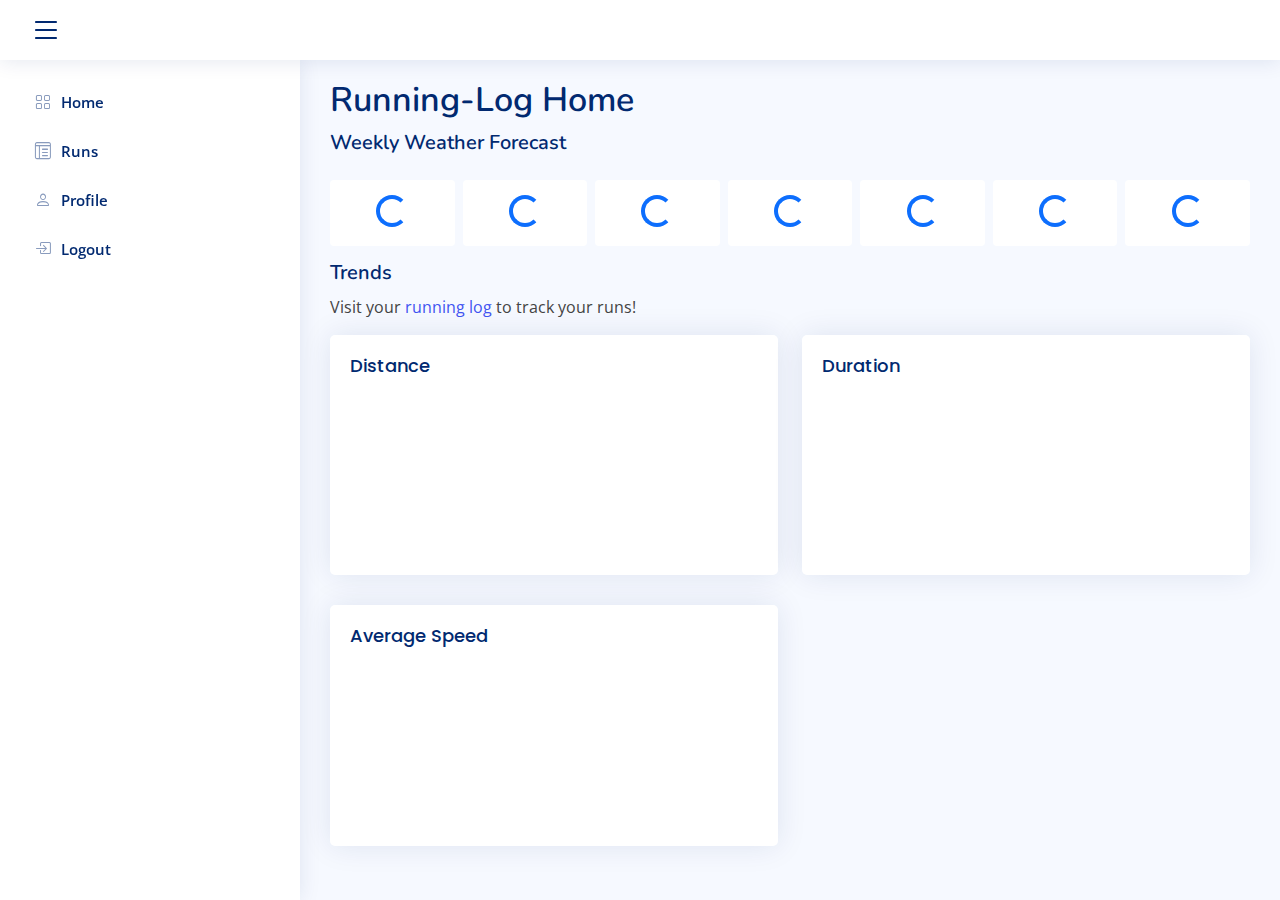
==== src/main/resources/static/home.html @ 474f9014 "Made small change to service" ====
<!DOCTYPE html>
<html lang="en">

<head>
    <meta charset="utf-8">
    <meta content="width=device-width, initial-scale=1.0" name="viewport">

    <title>Runner Home</title>
    <meta content="" name="description">
    <meta content="" name="keywords">

    <!-- Favicons -->
    <link href="assets/img/favicon.png" rel="icon">
    <link href="assets/img/apple-touch-icon.png" rel="apple-touch-icon">

    <!-- Google Fonts -->
    <link href="https://fonts.gstatic.com" rel="preconnect">
    <link href="https://fonts.googleapis.com/css?family=Open+Sans:300,300i,400,400i,600,600i,700,700i|Nunito:300,300i,400,400i,600,600i,700,700i|Poppins:300,300i,400,400i,500,500i,600,600i,700,700i" rel="stylesheet">

    <!-- Vendor CSS Files -->
    <link href="assets/vendor/bootstrap/css/bootstrap.min.css" rel="stylesheet">
    <link href="assets/vendor/bootstrap-icons/bootstrap-icons.css" rel="stylesheet">
    <link href="assets/vendor/remixicon/remixicon.css" rel="stylesheet">
    <link href="assets/vendor/boxicons/css/boxicons.min.css" rel="stylesheet">
    <link href="assets/vendor/quill/quill.snow.css" rel="stylesheet">
    <link href="assets/vendor/quill/quill.bubble.css" rel="stylesheet">
    <link href="assets/vendor/simple-datatables/style.css" rel="stylesheet">

    <!-- Template Main CSS File -->
    <link href="assets/css/style.css" rel="stylesheet">

    <!-- =======================================================
    * Template Name: NiceAdmin - v2.1.0
    * Template URL: https://bootstrapmade.com/nice-admin-bootstrap-admin-html-template/
    * Author: BootstrapMade.com
    * License: https://bootstrapmade.com/license/
    ======================================================== -->
</head>

<body>

<!-- ======= Header ======= -->
<header id="header" class="header fixed-top d-flex align-items-center">

    <div class="d-flex align-items-center justify-content-between">
        <i class="bi bi-list toggle-sidebar-btn" ></i>
    </div><!-- End Logo -->


</header><!-- End Header -->

<!-- ======= Sidebar ======= -->
<aside id="sidebar" class="sidebar">

    <ul class="sidebar-nav" id="sidebar-nav">

        <li class="nav-item">
            <a class="nav-link collapsed" href="home.html">
                <i class="bi bi-grid"></i>
                <span>Home</span>
            </a>
        </li><!-- End Home Page Nav -->

        <li class="nav-item">
            <a class="nav-link collapsed" href="pages-runs.html">
                <i class="bi bi-layout-text-window-reverse"></i>
                <span>Runs</span>
            </a>
        </li><!-- End Run Page Nav -->

        <li class="nav-item">
            <a class="nav-link collapsed" href="users-profile.html">
                <i class="bi bi-person"></i>
                <span>Profile</span>
            </a>
        </li><!-- End Profile Page Nav -->

        <li class="nav-item">
            <a class="nav-link collapsed" href="index.html">
                <i class="bi bi-box-arrow-in-right"></i>
                <span>Logout</span>
            </a>
        </li><!-- End Logout Page Nav -->

    </ul>

</aside><!-- End Sidebar-->

<main id="main" class="main">

    <div class="pagetitle">
        <h1>Running-Log Home</h1>
    </div><!-- End Page Title -->

    <div class="pagetitle">
        <h2>Weekly Weather Forecast</h2>
    </div>

    <section class="section">
        <body onload="getWather()">
        <div class="weather-list" id="forecastLoad">
            <div class='icon'>
            <div class="spinner-border text-primary" role="status">
                <span class="visually-hidden">Loading...</span>
            </div>
            </div>
            <div class='icon'>
                <div class="spinner-border text-primary" role="status">
                    <span class="visually-hidden">Loading...</span>
                </div>
            </div>
            <div class='icon'>
                <div class="spinner-border text-primary" role="status">
                    <span class="visually-hidden">Loading...</span>
                </div>
            </div>
            <div class='icon'>
                <div class="spinner-border text-primary" role="status">
                    <span class="visually-hidden">Loading...</span>
                </div>
            </div>
            <div class='icon'>
                <div class="spinner-border text-primary" role="status">
                    <span class="visually-hidden">Loading...</span>
                </div>
            </div>
            <div class='icon'>
                <div class="spinner-border text-primary" role="status">
                    <span class="visually-hidden">Loading...</span>
                </div>
            </div>
            <div class='icon'>
                <div class="spinner-border text-primary" role="status">
                    <span class="visually-hidden">Loading...</span>
                </div>
            </div>
        </div>
        </body>

    <div class="pagetitle">
        <h2>Trends</h2>
    </div>

    <p> Visit your <a href="http://localhost:8080/pages-runs.html" target="_self">running log</a> to track your runs!</p>


        <div class="row">
            <div class="col-lg-6">
                <div class="card">
                    <div class="card-body">
                        <h5 class="card-title">Distance</h5>
                        <canvas id="distanceChart" ></canvas>
                    </div>
                </div>
            </div>
            <div class="col-lg-6">
                <div class="card">
                    <div class="card-body">
                        <h5 class="card-title">Duration</h5>
                        <canvas id="durationChart" ></canvas>
                    </div>
                </div>
            </div>
            <div class="col-lg-6">
                <div class="card">
                    <div class="card-body">
                        <h5 class="card-title">Average Speed</h5>
                        <canvas id="speedChart" ></canvas>
                    </div>
                </div>
            </div>
        </div>
    </section>


</main><!-- End #main -->


<a href="#" class="back-to-top d-flex align-items-center justify-content-center"><i class="bi bi-arrow-up-short"></i></a>

<!-- Vendor JS Files -->
<script src="assets/vendor/bootstrap/js/bootstrap.bundle.js"></script>
<script src="assets/vendor/php-email-form/validate.js"></script>
<script src="assets/vendor/quill/quill.min.js"></script>
<script src="assets/vendor/tinymce/tinymce.min.js"></script>
<script src="assets/vendor/simple-datatables/simple-datatables.js"></script>
<script src="assets/vendor/chart.js/chart.min.js"></script>
<script src="assets/vendor/apexcharts/apexcharts.min.js"></script>
<script src="assets/vendor/echarts/echarts.min.js"></script>

<!-- Template Main JS File -->
<script src="runHome.js"></script>

<!-- JS File -->
<script src="toggle.js"></script>

</body>

</html>
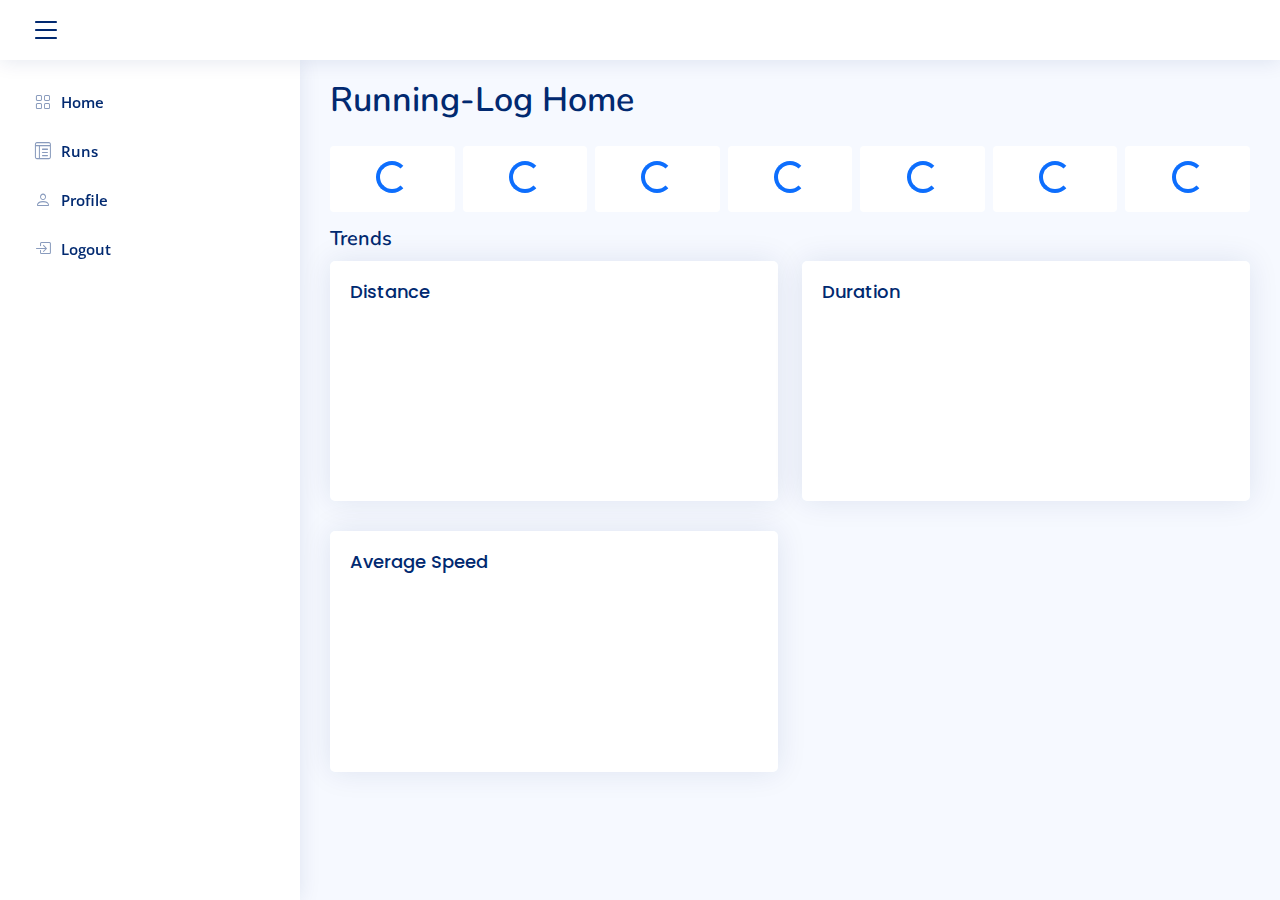
==== commit 03d14ea0: "Made changes to runner home page." ====
--- a/src/main/resources/static/home.html
+++ b/src/main/resources/static/home.html
@@ -92,12 +92,11 @@
         <h1>Running-Log Home</h1>
     </div><!-- End Page Title -->
 
-    <div class="pagetitle">
-        <h2>Weekly Weather Forecast</h2>
+    <div class="pagetitle" id="forcastTitle">
     </div>
 
     <section class="section">
-        <body onload="getWather()">
+        <body onload="getWeatherInfo()">
         <div class="weather-list" id="forecastLoad">
             <div class='icon'>
             <div class="spinner-border text-primary" role="status">
@@ -141,9 +140,8 @@
         <h2>Trends</h2>
     </div>
 
-    <p> Visit your <a href="http://localhost:8080/pages-runs.html" target="_self">running log</a> to track your runs!</p>
 
-
+    <div id = "runTrends">
         <div class="row">
             <div class="col-lg-6">
                 <div class="card">
@@ -170,6 +168,7 @@
                 </div>
             </div>
         </div>
+    </div>
     </section>
 
 
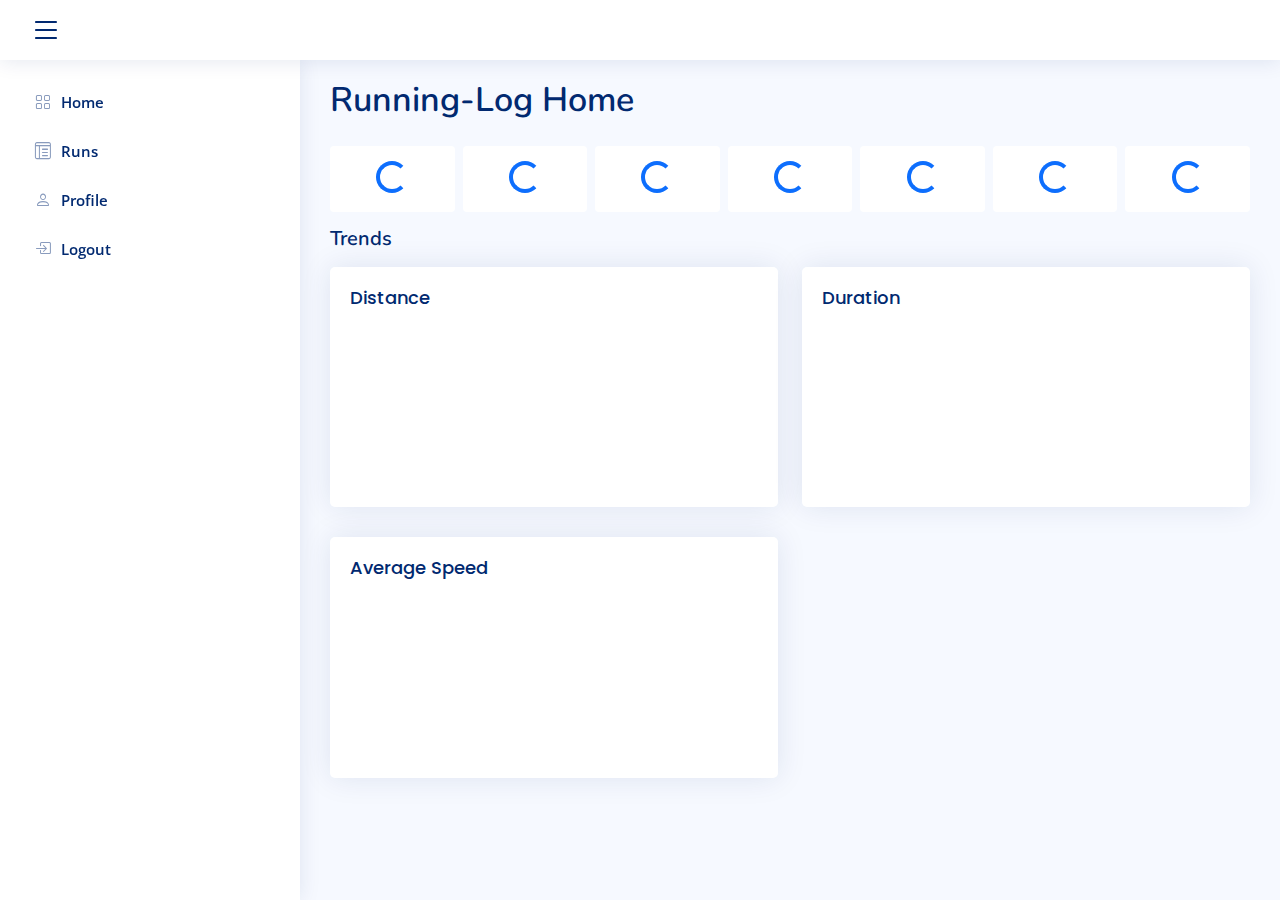
==== commit 85ee6279: "Made changes to runner home page." ====
--- a/src/main/resources/static/home.html
+++ b/src/main/resources/static/home.html
@@ -142,6 +142,7 @@
 
 
     <div id = "runTrends">
+        <p id = "chartSubtitle"></p>
         <div class="row">
             <div class="col-lg-6">
                 <div class="card">
